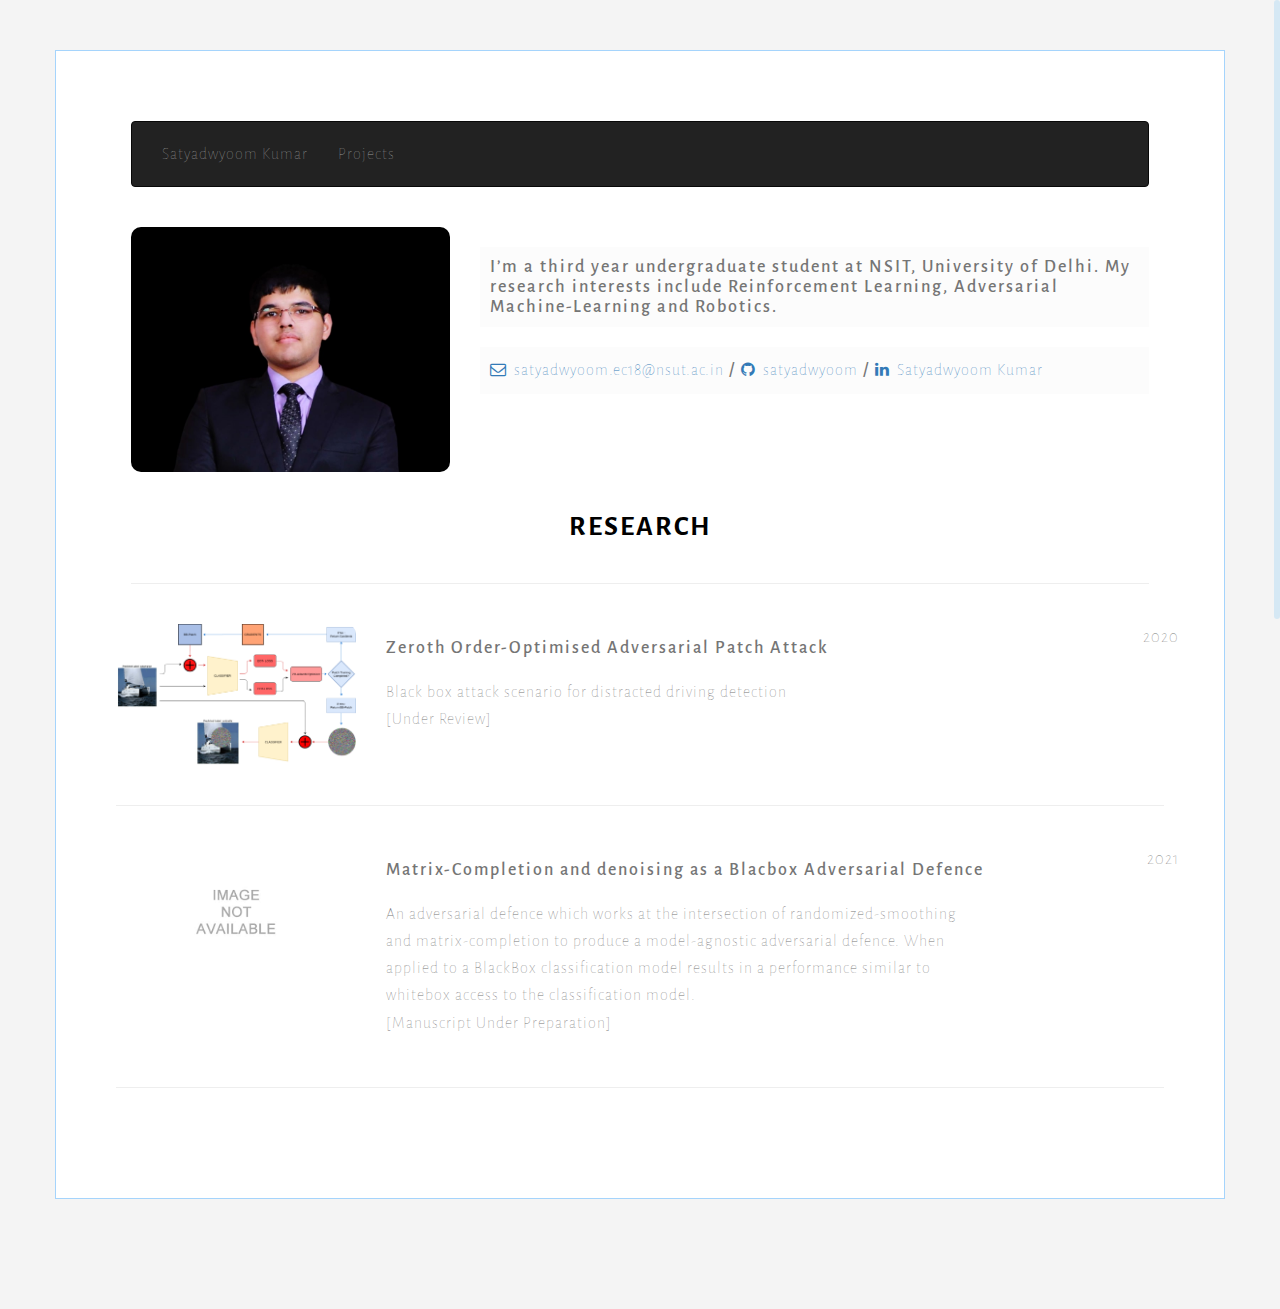
==== index.html @ 2ae173b3 "Update index.html" ====
<!DOCTYPE html>
<html lang="">


<head>

    <!-- Global site tag (gtag.js) - Google Analytics -->
    <script async src="https://www.googletagmanager.com/gtag/js?id=UA-178746918-1"></script>
    <script>
    window.dataLayer = window.dataLayer || [];
    function gtag(){dataLayer.push(arguments);}
    gtag('js', new Date());

    gtag('config', 'UA-178746918-1');
    </script>
    
    <meta charset="UTF-8">
    <meta name="viewport" content="width=device-width, initial-scale=1.0">

    <!-- ===========================
    THEME INFO
    =========================== -->
    <meta name="description" content="CVstrap is another Free minimal CV HTML theme by EvenFly built with Bootstrap 3.3.0. and released under CC-3.0 license.">
    <meta name="keywords" content="curriculum vitae, cv, one page, onepage, bootstrap, responsive, resume, timeline, free cv">
    <meta name="author" content="Mamun Srizon">

    <!-- ===========================
    SITE TITLE
    =========================== -->
    <title>Research Satya-D-Kumar</title>

    <!-- ===========================
    FAVICONS
    =========================== -->
    <link rel="icon" href="img/favicon.png">
    <link rel="apple-touch-icon" sizes="144x144" href="img/apple-touch-icon-ipad-retina.png" />
    <link rel="apple-touch-icon" sizes="114x114" href="img/apple-touch-icon-iphone-retina.png" />
    <link rel="apple-touch-icon" sizes="72x72" href="img/apple-touch-icon-ipad.png" />
    <link rel="apple-touch-icon" sizes="57x57" href="img/apple-touch-icon-iphone.png" />

    <!-- ===========================
    STYLESHEETS
    =========================== -->
    <link rel="stylesheet" href="//maxcdn.bootstrapcdn.com/bootstrap/3.3.0/css/bootstrap.min.css">
    <link rel="stylesheet" href="css/style.css">
    <link rel="stylesheet" href="css/responsive.css">

    <!-- ===========================
    FONTS & ICONS
    =========================== -->
    <link href='//fonts.googleapis.com/css?family=Kristi|Alegreya+Sans:300' rel='stylesheet' type='text/css'>
    <link href="//maxcdn.bootstrapcdn.com/font-awesome/4.2.0/css/font-awesome.min.css" rel="stylesheet">


    <!--[if IE]>
        <script src="https://cdn.jsdelivr.net/html5shiv/3.7.2/html5shiv.min.js"></script>
        <script src="https://cdn.jsdelivr.net/respond/1.4.2/respond.min.js"></script>
    <![endif]-->
</head>

<body>
      
    <div class="container">
        

        <nav class="navbar navbar-inverse">
            <div class="container-fluid">
              <ul class="nav navbar-nav right">
                <li><a id="len1" class="hoverable" href="index.html">Satyadwyoom Kumar</a></li>
                <li><a id="len2" class="hoverable" href="project.html">Projects</a></li>
              </ul>
              
            </div>
        </nav>
        <br>
    
        <!-- ===========================
        HEADER
        ============================ -->
        <div id="header" class="row mobmid">

            <div class="col-sm-4">
                <img class="propic" src="assets/me.jpg" alt="" style="width: 100%;">
            </div>
            <!-- photo end-->

            <div class="col-sm-8">
                <div class="cv-title">
                    <h2>I’m a third year undergraduate student at NSIT, University of Delhi. My research interests include Reinforcement Learning, Adversarial Machine-Learning and Robotics.</h2>
                    <!-- <h2>I am currently working as a Research Intern under <a href='http://faculty.iiitd.ac.in/~arunb/' target="blank">Dr. Arun Balaji</a> at IIIT-Delhi.</h2> -->
                    <h2><a href="satyadwyoom.ec18@nsut.ac.in" target="blank"><span class="social fa fa-envelope-o"></span>satyadwyoom.ec18@nsut.ac.in</a> / <a href="https://github.com/satyadwyoom" target="blank"><span class="social fa fa-github"></span>satyadwyoom</a> / <a href="https://www.linkedin.com/in/satyadwyoom-k-60bb1a169/" target="blank"><span class="social fa fa-linkedin"></span>Satyadwyoom Kumar</a></h2>
                </div><!-- Title end-->


            </div><!-- header right end-->
        </div>

        <br>
        <br>
        <h1 align="center">RESEARCH</h1>
        <hr>
        

           

            <div id="research">

                <div class="row mobmid">

                    <div class="row">
                        <div class="col-sm-3">
                            <img class="propic" src="assets/Zoo-Flow chart.png" alt="" style="width: 100%;">
                        </div>
                        <div class="col-sm-7">
                            <h4>Zeroth Order-Optimised Adversarial Patch Attack</h4>
                            <br>
                            <p>Black box attack scenario for distracted driving detection
                            <br>[Under Review]</p>
                        </div>

                        <div class="year">
                            <p>2020</p>
                        </div>
                    </div><!--Education & Certification 1 end-->
                    
                    <hr>

                    <div class="row">
                        <div class="col-sm-3">
                            <img class="propic" src="assets/no_img.png" alt="" style="width: 100%;">
                        </div>
                        <div class="col-sm-7">
                            <h4>Matrix-Completion and denoising as a Blacbox Adversarial Defence</h4>
                            <br>
                            <p>An adversarial defence which works at the intersection of randomized-smoothing and matrix-completion to produce a model-agnostic adversarial defence. When applied to a BlackBox classification model results in a performance similar to whitebox access to the classification model. 
                            <br>[Manuscript Under Preparation]</p>
                        </div>

                        <div class="year">
                            <p>2021</p>
                        </div>
                    </div><!--Education & Certification 2 end-->
                    <hr>

                </div>
            </div><!--Education & Certifications end-->
            


  

    <!--necessary scripts and plugins-->
    <script src="//ajax.googleapis.com/ajax/libs/jquery/1.11.1/jquery.min.js"></script>
    <script src="//maxcdn.bootstrapcdn.com/bootstrap/3.3.1/js/bootstrap.min.js"></script>
    <script src="js/jquery.nicescroll.min.js"></script>
    <script src="js/evenfly.js"></script>
</body>

</html>
---- css/style.css ----
body {
    background: #f4f4f4;
    color: #757575;
    font-family: 'Alegreya Sans', sans-serif;
    letter-spacing: 2px;
    padding-bottom: 60px;
}

.container {
    background: #fff;
    padding: 70px 75px;
    margin: 50px auto;
    border: 1px solid #a5d4fc;
}

img {
    max-width: 100%
}

.propic {
    border-radius: 10px;
}

hr {
    margin: 40px 0;
}

h1 {
    font-size: 2em;
    font-weight: bolder;
    text-transform: uppercase;
    color: #000;
    margin: 0;
}

h2 {
    font-size: 1.3em;
    background: #fcfcfc;
    padding: 10px;
}

h3 {
    font-size: 1.4em;
    text-transform: uppercase;
    color: #000;
    margin-top: 0;
}

h4 {
    margin: 15px 0 0;
}

p,
a {
    line-height: 1.7em;
    font-weight: lighter;
    letter-spacing: 1px;
    font-size: 16px;
}

li {
    padding: 7px 0;
}

.dl-share .btn {
    min-width: 120px;
}

.signature {
    font-family: 'Kristi', cursive;
    color: #3e3f40;
    font-size: 2.2em;
    margin-top: 20px;
}

.social {
    margin-right: 7px;
}

.btn .fa {
    margin-right: 10px;
}

.secicon.fa {
    font-size: 28px;
    color: #000;
    margin-right: 10px;
}

.sub {
    margin-bottom: 15px;
}

.award {
    padding-top: 20px;
}

blockquote {
    font-size: 1em;
    padding: 0 15px;
    margin: 30px 0;
}

.mainleft {
    padding-right: 30px;
}

.testimonials img {
    width: 60px;
    height: 60px;
    border-radius: 50%;
    float: left;
    margin-right: 15px;
    margin-top: -10px;
    border: 1px solid #ededed;
}

.year,
.share {
    text-align: right;
}

.projectpreview{
    padding:20px 10px 20px 20px;
    position:relative;
    min-height:160px;
    text-decoration:none;
    text-align:justify;
    display:block;
    -webkit-transition:font-size 0.3s ease, background-color 0.3s ease;
    -moz-transition:font-size 0.3s ease, background-color 0.3s ease;
    -o-transition:font-size 0.3s ease, background-color 0.3s ease;
    -ms-transition:font-size 0.3s ease, background-color 0.3s ease;
    transition:font-size 0.3s ease, background-color 0.3s ease
}



footer p,
footer a {
    font-size: 13px;
}
---- css/responsive.css ----
@media only screen and (max-width: 980px) {
    .dl-share {
        display: none;
    }
    
    .year {
        text-align: left;
    }
}

@media only screen and (max-width: 800px) {
    body {
        padding-bottom: 20px;
    }
    .container {
        margin-top: 10px;
        margin-bottom: 30px;
    }
}

@media only screen and (max-width: 640px) {
    .container {
        padding: 20px;
    }
    h1 {
        margin-top: 20px;
    }
    .propic {
        border-radius: 0;
    }
    .list-unstyled li {
        border-bottom: 1px solid #efefef;
        padding: 15px 0;
    }
    .firsthr {
        visibility: hidden;
    }
    .secicon.fa {
        margin: 10px 0;
    }
    .year,
    .mobmid {
        text-align: center;
    }
}


@media only screen and (width: 480px) {
    footer{
        padding: 0 100px;
    }
}

@media only screen and (max-width: 360px) {
    footer{
        padding: 0 15px;
    }
}
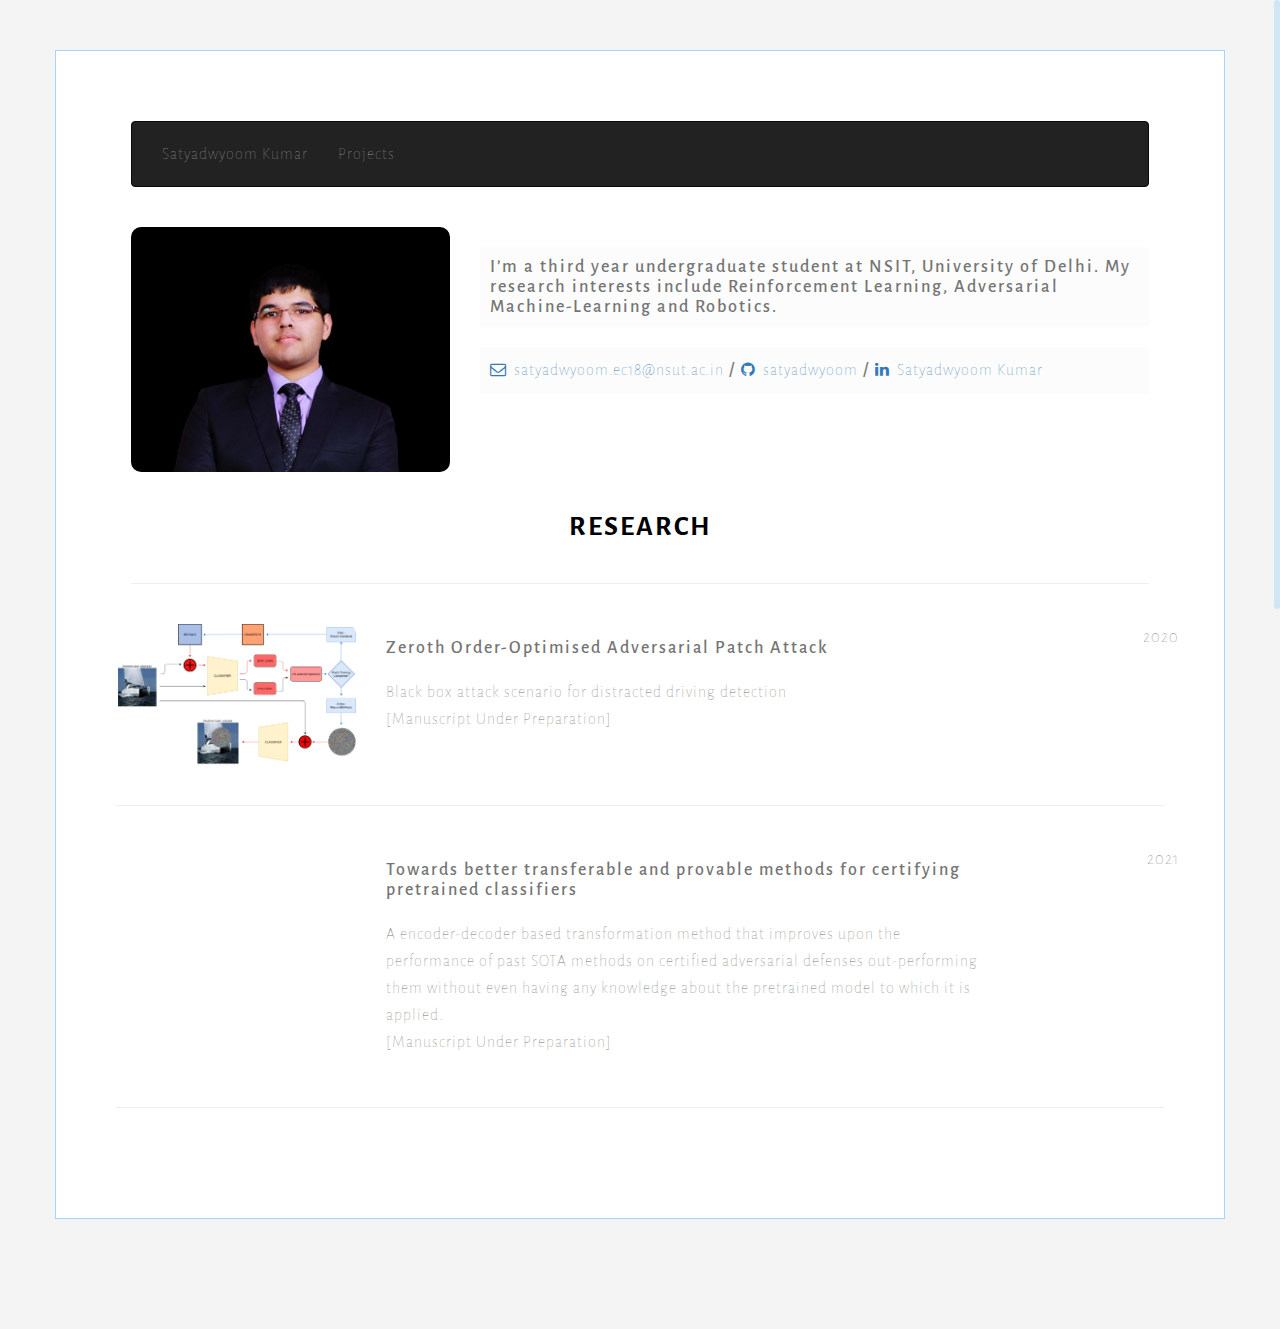
==== commit 7ca62bd8: "website update" ====
--- a/index.html
+++ b/index.html
@@ -115,7 +115,7 @@
                             <h4>Zeroth Order-Optimised Adversarial Patch Attack</h4>
                             <br>
                             <p>Black box attack scenario for distracted driving detection
-                            <br>[Under Review]</p>
+                            <br>[Manuscript Under Preparation]</p>
                         </div>
 
                         <div class="year">
@@ -127,12 +127,12 @@
 
                     <div class="row">
                         <div class="col-sm-3">
-                            <img class="propic" src="assets/no_img.png" alt="" style="width: 100%;">
+                            <img class="propic" src="assets/imagnet.png" alt="" style="width: 100%;">
                         </div>
                         <div class="col-sm-7">
-                            <h4>Matrix-Completion and denoising as a Blacbox Adversarial Defence</h4>
+                            <h4>Towards better transferable and provable methods for certifying pretrained classifiers</h4>
                             <br>
-                            <p>An adversarial defence which works at the intersection of randomized-smoothing and matrix-completion to produce a model-agnostic adversarial defence. When applied to a BlackBox classification model results in a performance similar to whitebox access to the classification model. 
+                            <p>A encoder-decoder based transformation method that improves upon the performance of past SOTA methods on certified adversarial defenses out-performing them without even having any knowledge about the pretrained model to which it is applied.
                             <br>[Manuscript Under Preparation]</p>
                         </div>
 
@@ -156,4 +156,4 @@
     <script src="js/evenfly.js"></script>
 </body>
 
-</html>
+</html>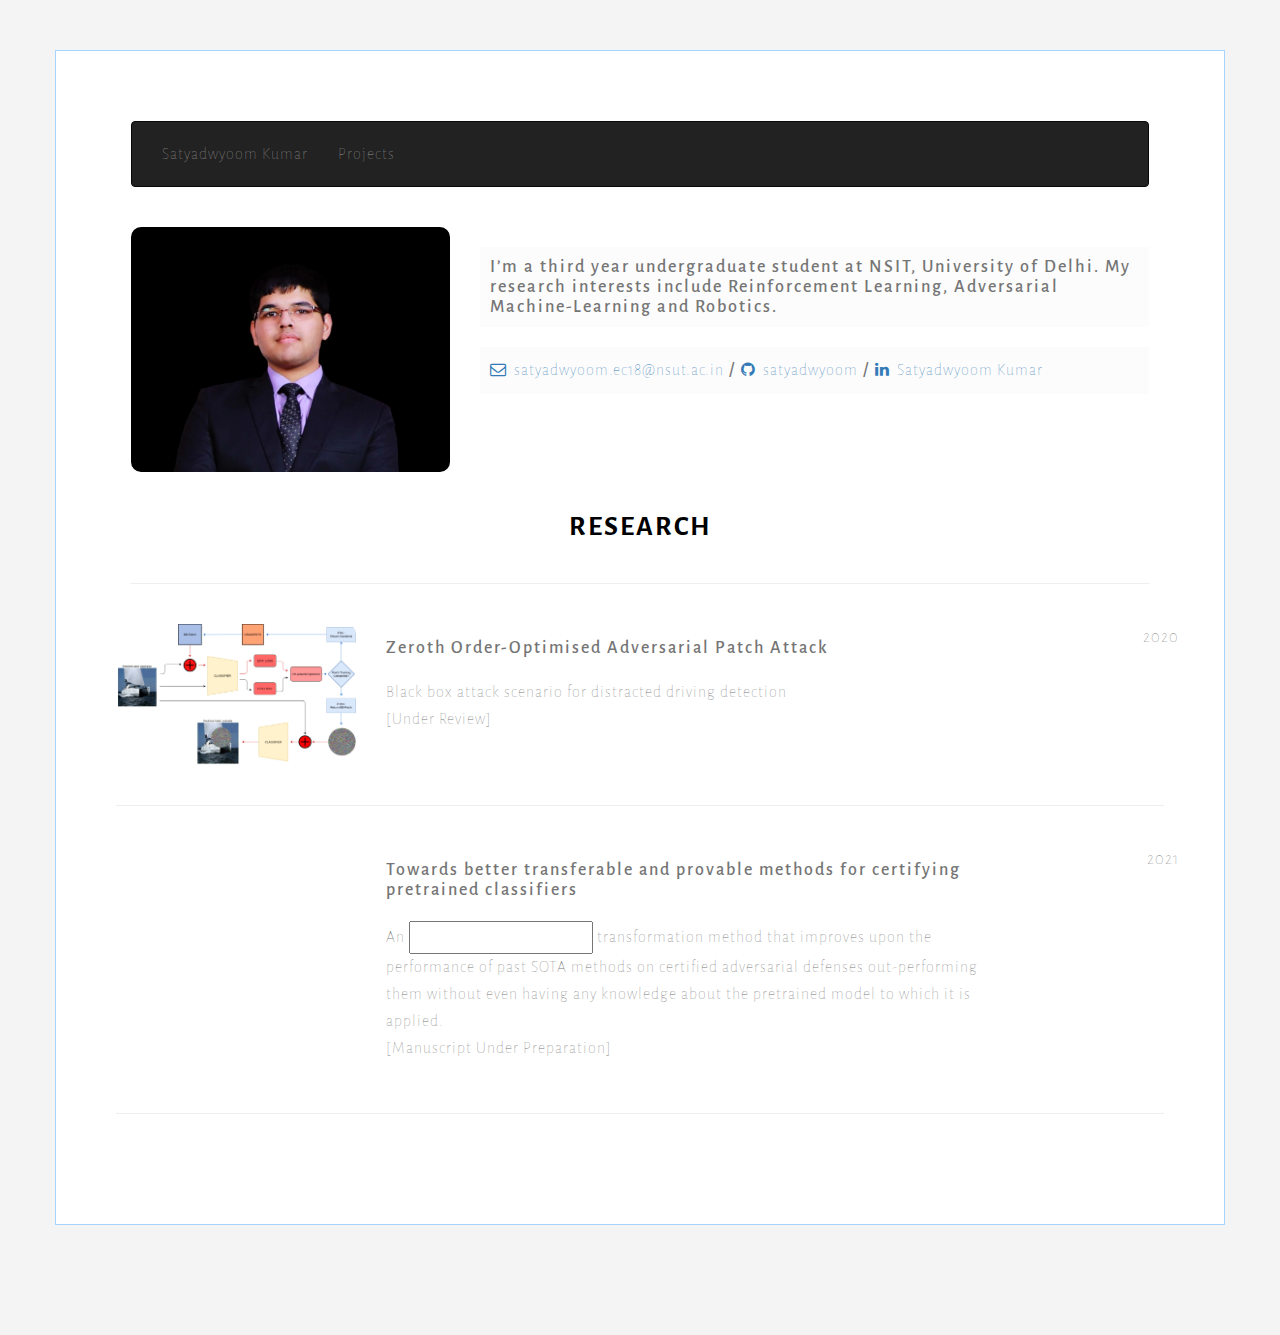
==== commit 2414f57c: "website update" ====
--- a/index.html
+++ b/index.html
@@ -115,7 +115,7 @@
                             <h4>Zeroth Order-Optimised Adversarial Patch Attack</h4>
                             <br>
                             <p>Black box attack scenario for distracted driving detection
-                            <br>[Manuscript Under Preparation]</p>
+                            <br>[Under Review]</p>
                         </div>
 
                         <div class="year">
@@ -132,7 +132,7 @@
                         <div class="col-sm-7">
                             <h4>Towards better transferable and provable methods for certifying pretrained classifiers</h4>
                             <br>
-                            <p>A encoder-decoder based transformation method that improves upon the performance of past SOTA methods on certified adversarial defenses out-performing them without even having any knowledge about the pretrained model to which it is applied.
+                            <p>An <input type="text"> transformation method that improves upon the performance of past SOTA methods on certified adversarial defenses out-performing them without even having any knowledge about the pretrained model to which it is applied.
                             <br>[Manuscript Under Preparation]</p>
                         </div>
 
@@ -156,4 +156,4 @@
     <script src="js/evenfly.js"></script>
 </body>
 
-</html>+</html>
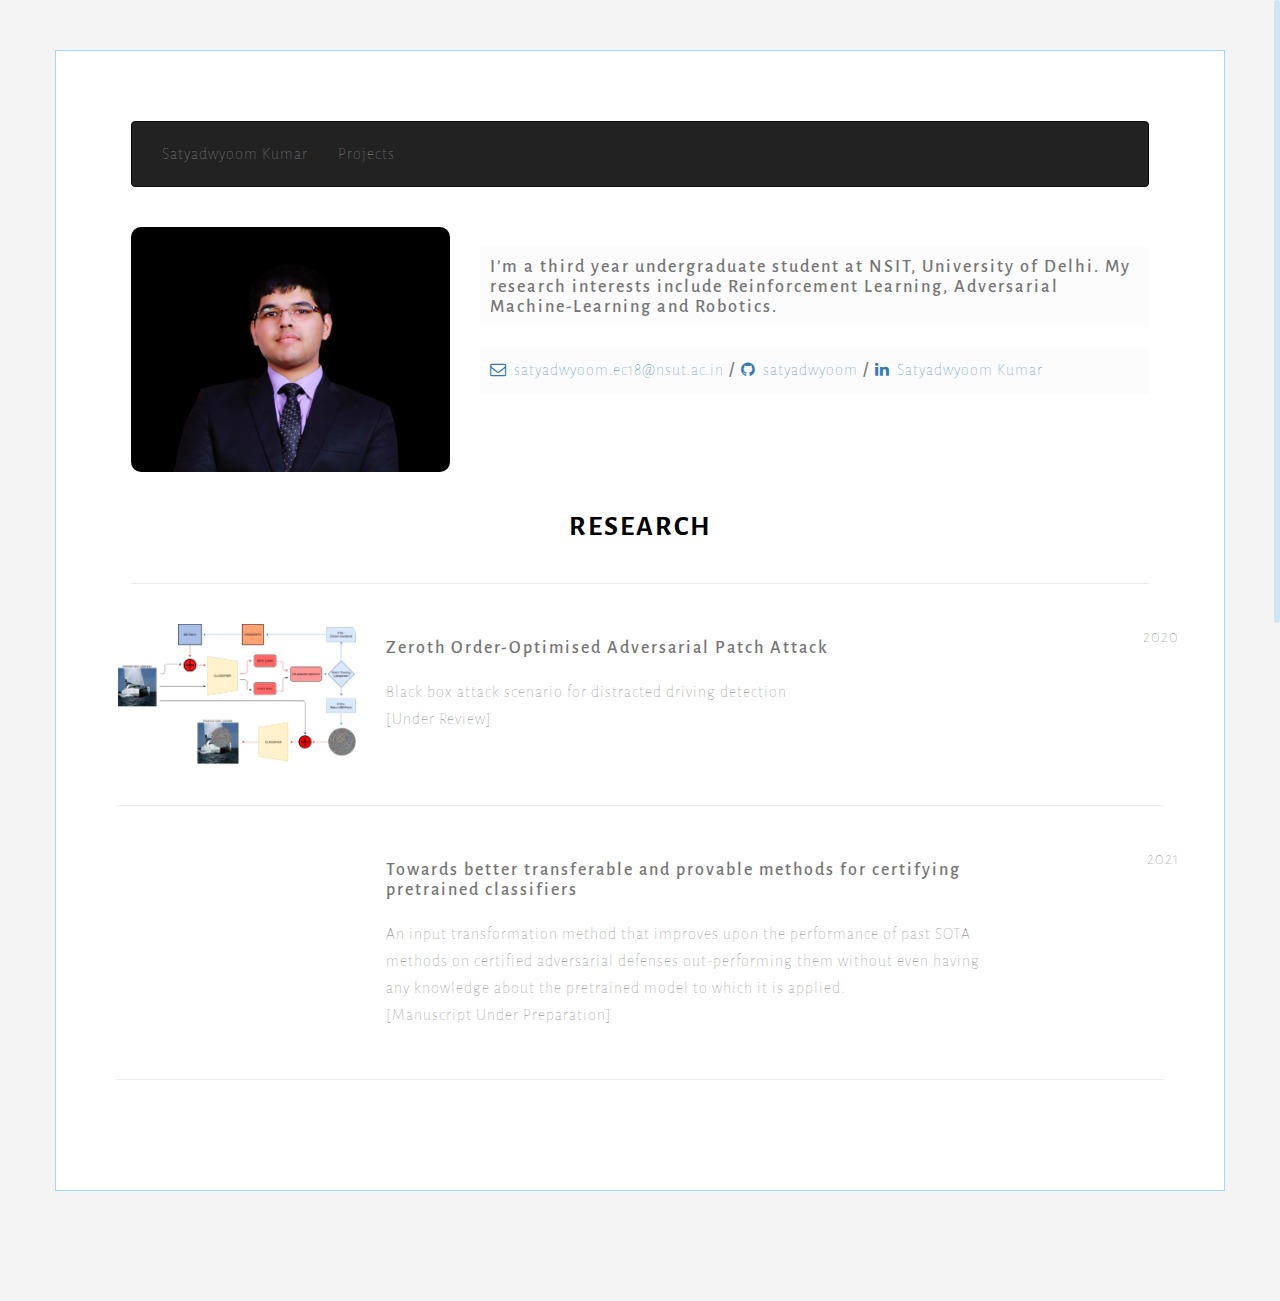
==== commit 2891d43b: "website update" ====
--- a/index.html
+++ b/index.html
@@ -132,7 +132,7 @@
                         <div class="col-sm-7">
                             <h4>Towards better transferable and provable methods for certifying pretrained classifiers</h4>
                             <br>
-                            <p>An <input type="text"> transformation method that improves upon the performance of past SOTA methods on certified adversarial defenses out-performing them without even having any knowledge about the pretrained model to which it is applied.
+                            <p>An input transformation method that improves upon the performance of past SOTA methods on certified adversarial defenses out-performing them without even having any knowledge about the pretrained model to which it is applied.
                             <br>[Manuscript Under Preparation]</p>
                         </div>
 
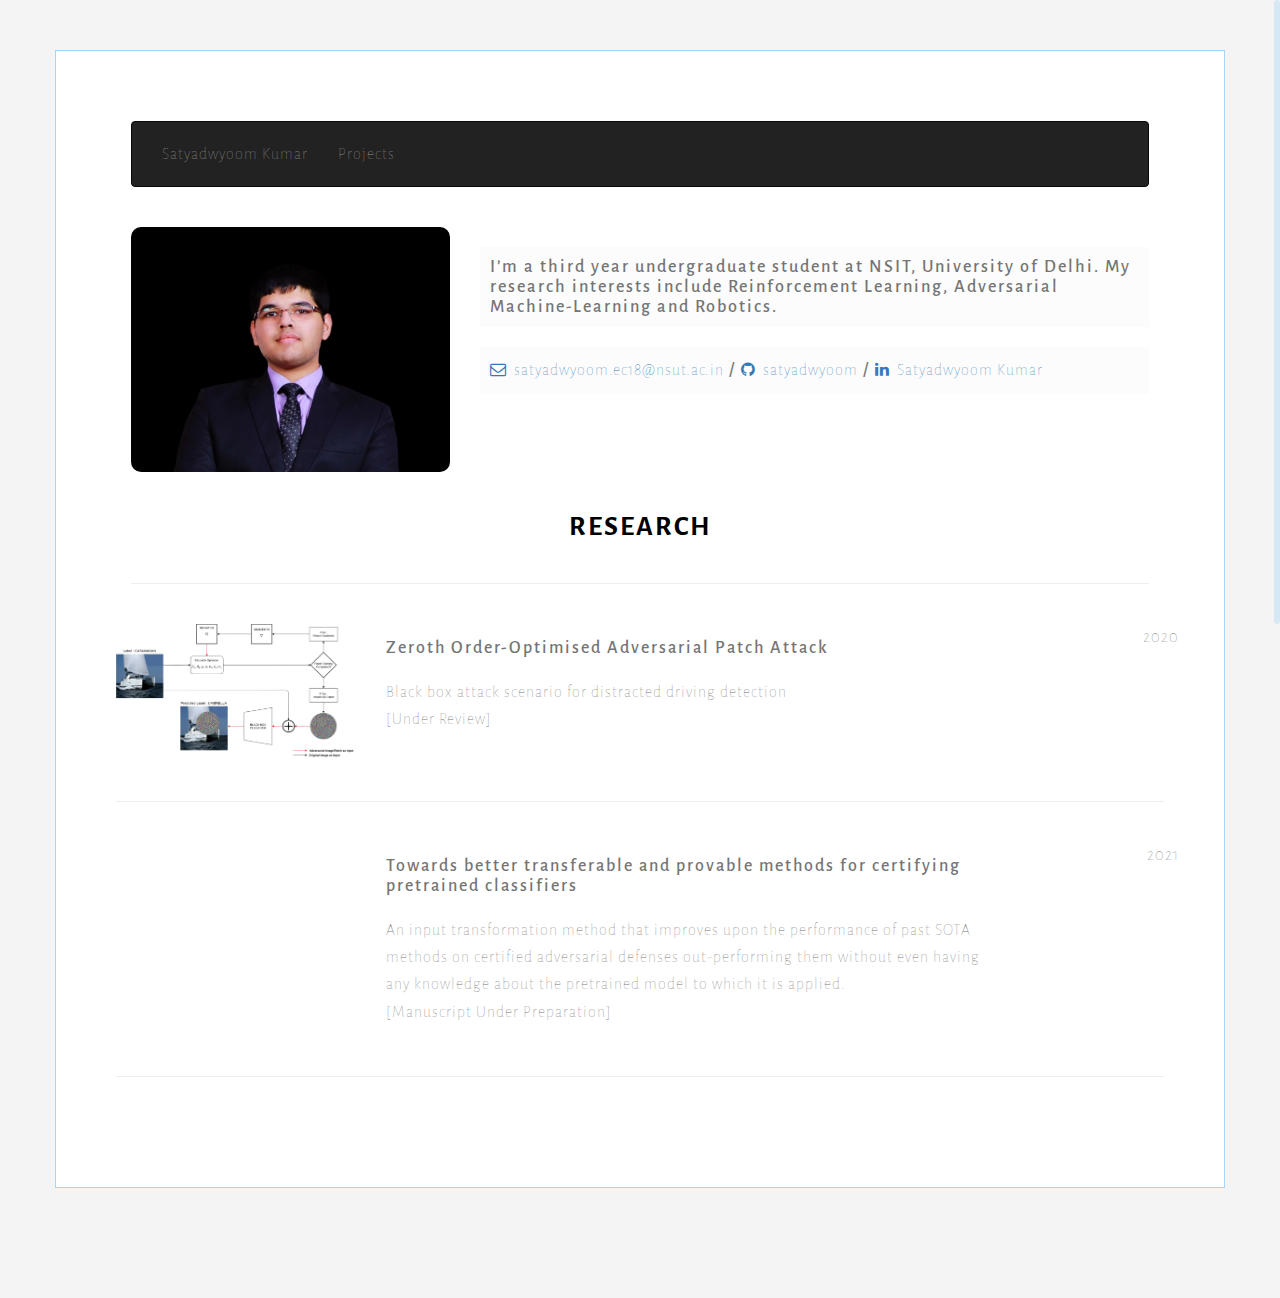
==== commit bca65db0: "update" ====
--- a/index.html
+++ b/index.html
@@ -107,7 +107,7 @@
 
                 <div class="row mobmid">
 
-                    <div class="row">
+                    <div class="row mobmid">
                         <div class="col-sm-3">
                             <img class="propic" src="assets/Zoo-Flow chart.png" alt="" style="width: 100%;">
                         </div>
@@ -125,9 +125,9 @@
                     
                     <hr>
 
-                    <div class="row">
+                    <div class="row mobmid">
                         <div class="col-sm-3">
-                            <img class="propic" src="assets/imagnet.png" alt="" style="width: 100%;">
+                            <img class="propic" src="assets/imagenet-n.png" alt="" style="width: 100%;">
                         </div>
                         <div class="col-sm-7">
                             <h4>Towards better transferable and provable methods for certifying pretrained classifiers</h4>
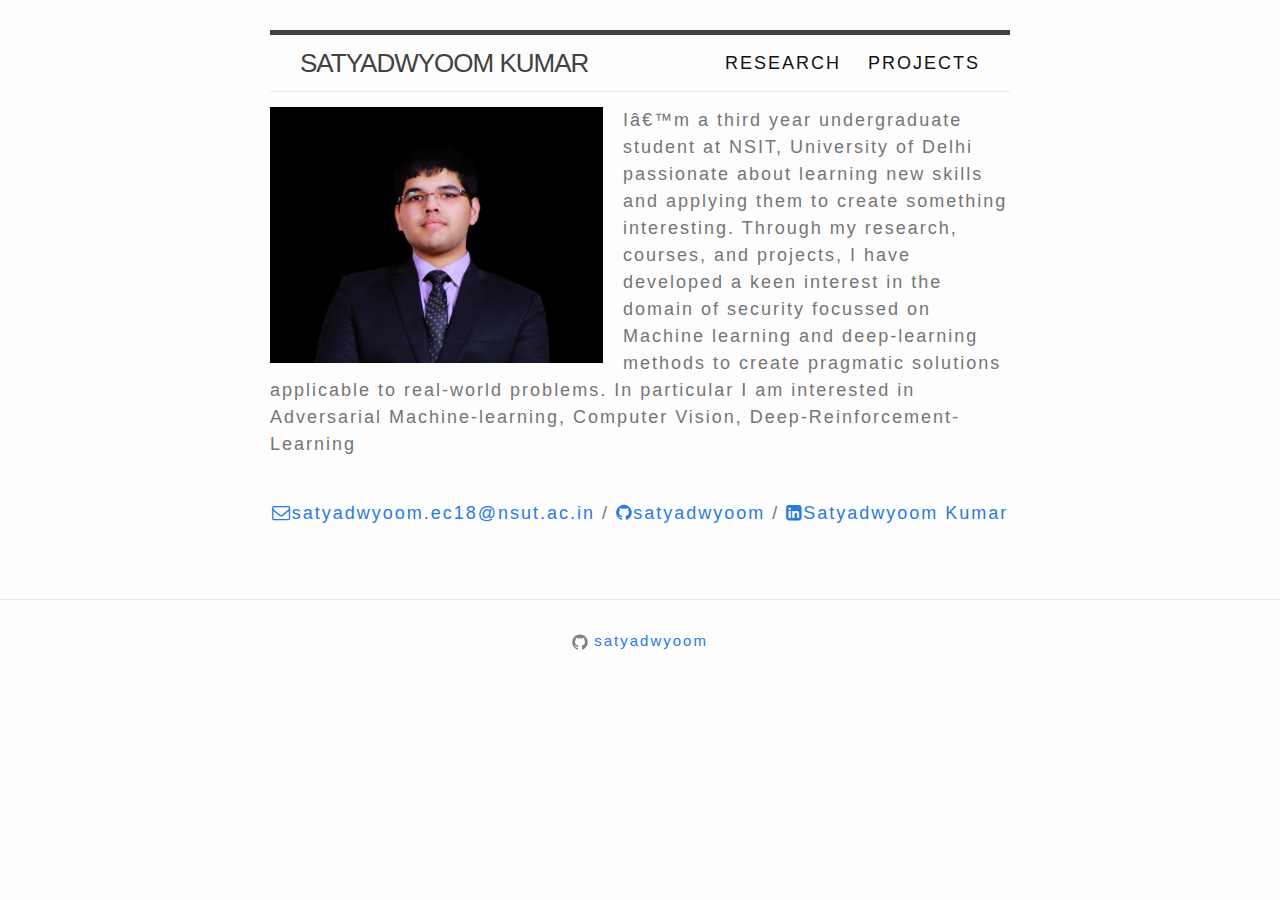
==== commit 701b0086: "update" ====
--- a/index.html
+++ b/index.html
@@ -1,159 +1,489 @@
 <!DOCTYPE html>
-<html lang="">
-
-
-<head>
-
-    <!-- Global site tag (gtag.js) - Google Analytics -->
-    <script async src="https://www.googletagmanager.com/gtag/js?id=UA-178746918-1"></script>
-    <script>
+<html>
+
+  <head>
+  <!-- <meta charset="utf-8"> -->
+  <meta http-equiv="X-UA-Compatible" content="IE=edge">
+  <meta name="viewport" content="width=device-width initial-scale=1">
+  <link rel="stylesheet" href="https://cdnjs.cloudflare.com/ajax/libs/font-awesome/4.7.0/css/font-awesome.min.css">
+  <title>SATYADWYOOM KUMAR</title>
+  <meta name="description" content="Satyadwyoom Kumar, my home on the web">
+
+  <link rel="stylesheet" href="css/main.css">
+  <link rel="canonical" href="index.html">
+  <link rel="alternate" type="application/atom+xml" title="satyadwyoom" href="feed.xml" />
+  <link rel="icon" href="assets/me.jpg">
+  <script type="text/javascript" src="http://cdn.mathjax.org/mathjax/latest/MathJax.js?config=TeX-AMS-MML_HTMLorMML"></script>
+  <!-- Global site tag (gtag.js) - Google Analytics -->
+  <script async src="https://www.googletagmanager.com/gtag/js?id=UA-178746918-1"></script>
+  <script>
     window.dataLayer = window.dataLayer || [];
     function gtag(){dataLayer.push(arguments);}
     gtag('js', new Date());
 
     gtag('config', 'UA-178746918-1');
-    </script>
-    
-    <meta charset="UTF-8">
-    <meta name="viewport" content="width=device-width, initial-scale=1.0">
-
-    <!-- ===========================
-    THEME INFO
-    =========================== -->
-    <meta name="description" content="CVstrap is another Free minimal CV HTML theme by EvenFly built with Bootstrap 3.3.0. and released under CC-3.0 license.">
-    <meta name="keywords" content="curriculum vitae, cv, one page, onepage, bootstrap, responsive, resume, timeline, free cv">
-    <meta name="author" content="Mamun Srizon">
-
-    <!-- ===========================
-    SITE TITLE
-    =========================== -->
-    <title>Research Satya-D-Kumar</title>
-
-    <!-- ===========================
-    FAVICONS
-    =========================== -->
-    <link rel="icon" href="img/favicon.png">
-    <link rel="apple-touch-icon" sizes="144x144" href="img/apple-touch-icon-ipad-retina.png" />
-    <link rel="apple-touch-icon" sizes="114x114" href="img/apple-touch-icon-iphone-retina.png" />
-    <link rel="apple-touch-icon" sizes="72x72" href="img/apple-touch-icon-ipad.png" />
-    <link rel="apple-touch-icon" sizes="57x57" href="img/apple-touch-icon-iphone.png" />
-
-    <!-- ===========================
-    STYLESHEETS
-    =========================== -->
-    <link rel="stylesheet" href="//maxcdn.bootstrapcdn.com/bootstrap/3.3.0/css/bootstrap.min.css">
-    <link rel="stylesheet" href="css/style.css">
-    <link rel="stylesheet" href="css/responsive.css">
-
-    <!-- ===========================
-    FONTS & ICONS
-    =========================== -->
-    <link href='//fonts.googleapis.com/css?family=Kristi|Alegreya+Sans:300' rel='stylesheet' type='text/css'>
-    <link href="//maxcdn.bootstrapcdn.com/font-awesome/4.2.0/css/font-awesome.min.css" rel="stylesheet">
-
-
-    <!--[if IE]>
-        <script src="https://cdn.jsdelivr.net/html5shiv/3.7.2/html5shiv.min.js"></script>
-        <script src="https://cdn.jsdelivr.net/respond/1.4.2/respond.min.js"></script>
-    <![endif]-->
+  </script>
+
+
+
 </head>
 
-<body>
-      
-    <div class="container">
-        
-
-        <nav class="navbar navbar-inverse">
-            <div class="container-fluid">
-              <ul class="nav navbar-nav right">
-                <li><a id="len1" class="hoverable" href="index.html">Satyadwyoom Kumar</a></li>
-                <li><a id="len2" class="hoverable" href="project.html">Projects</a></li>
-              </ul>
-              
+<div class="page-content">
+  <div class="wrapper">
+    <script type="text/javascript" src="https://ajax.googleapis.com/ajax/libs/jquery/1.4.4/jquery.min.js"></script>
+<script type="text/javascript">
+function toggleDiv(divId) {
+$('.hoverlist').each(function(index) {
+if ($(this).attr("id") == divId) {
+  $(this).show(200);
+}
+else {
+  $(this).hide(600);
+}
+});
+}
+$( document ).ready(function() {
+toggleDiv('research');
+});
+</script>
+
+
+  <body>
+
+  <header class="site-header">
+
+  <div class="wrapper">
+
+    <a class="site-title" href="index.html">SATYADWYOOM KUMAR</a>
+
+    <nav class="site-nav">
+      <a href="index.html#" class="menu-icon">
+        <svg viewBox="0 0 18 15">
+          <path fill="#424242" d="M18,1.484c0,0.82-0.665,1.484-1.484,1.484H1.484C0.665,2.969,0,2.304,0,1.484l0,0C0,0.665,0.665,0,1.484,0 h15.031C17.335,0,18,0.665,18,1.484L18,1.484z"/>
+          <path fill="#424242" d="M18,7.516C18,8.335,17.335,9,16.516,9H1.484C0.665,9,0,8.335,0,7.516l0,0c0-0.82,0.665-1.484,1.484-1.484 h15.031C17.335,6.031,18,6.696,18,7.516L18,7.516z"/>
+          <path fill="#424242" d="M18,13.516C18,14.335,17.335,15,16.516,15H1.484C0.665,15,0,14.335,0,13.516l0,0 c0-0.82,0.665-1.484,1.484-1.484h15.031C17.335,12.031,18,12.696,18,13.516L18,13.516z"/>
+        </svg>
+      </a>
+
+      <div class="trigger">
+        
+          
+        
+          
+          <!-- <a class="page-link" href="index.html">Home</a> -->
+          <a class="page-link" href="javascript:toggleDiv('research');">RESEARCH</a>
+          <a class="page-link" href="javascript:toggleDiv('projects');">PROJECTS</a>
+          
+        
+          
+        
+          
+        
+      </div>
+    </nav>
+
+  </div>
+
+</header>
+
+
+
+<div class="post">
+
+  <!-- <header class="post-header">
+    <h1 class="post-title">Home</h1>
+  </header> -->
+
+  <article class="post-content">
+    <p><img src="assets/me.jpg" alt="Me" align="left" style="width: 45%; height: 80%; margin-right: 20px;" /></p>
+
+<p align="left">I’m a third year undergraduate student at NSIT, University of Delhi passionate about learning new skills and applying them to create something interesting. Through my research, courses, and projects, I have developed a keen interest in the domain of security focussed on Machine learning and deep-learning methods to create pragmatic solutions applicable to real-world problems. In particular I am interested in Adversarial Machine-learning, Computer Vision, Deep-Reinforcement-Learning</p> 
+<!-- <p>I am currently working as a Research Intern under <a href='http://faculty.iiitd.ac.in/~arunb/' target="blank">Dr. Arun Balaji</a> at IIIT-Delhi.</p> -->
+<br>
+<p align="center">
+   
+  <a href="satyadwyoom.ec18@nsut.ac.in" target="blank"><span class="social fa fa-envelope-o"></span>satyadwyoom.ec18@nsut.ac.in</a> / <a href="https://github.com/satyadwyoom" target="blank"><span class="fa fa-github"></span>satyadwyoom</a> / <a href="https://www.linkedin.com/in/satyadwyoom-k-60bb1a169/" target="blank"><span class="fa fa-linkedin-square"></span>Satyadwyoom Kumar</a></p>
+
+
+  </article>
+
+  <p style="clear: both;"></p>
+  <br />
+  
+    
+
+  <div class="hoverlist" id="projects">
+  <h2>PROJECTS</h2>
+  <hr>
+  
+    
+      
+        <div class="projectpreview">
+          
+            <img src="assets/DRL-gifs/Lunarlander.gif">
+          
+            <a href="https://github.com/satyadwyoom/CEM-application" target="blank">A Lunar Lander using CEM</a> 
+            <p>Used Cross-Entropy Method which is a Black-Box optimization method to train a Lunar Lander agent.</p>
+            
+          <br>
+          <div class="date">
+            April 2020
+          </div>
+        </div>
+        <hr>
+      
+    
+  
+    
+      
+        <div class="projectpreview">
+          
+          <img src="assets/DRL-gifs/TD3-BipedalWalker.gif">
+        
+          <a href="https://github.com/satyadwyoom/Deep-Reinforcement-Learning/tree/master/TD3-BipedalWalker" target="blank">Twin Delayed DDPG(TD3) Bipedal Walker</a>
+          <p>TD3 is an improved version of DDPG(An actor-critic algorithm) which uses two Q functions and uses there minimum to calculate the final action value function.</p>
+          
+        <br>
+        <div class="date">
+          April 2020
+        </div>
+      </div>
+      <hr>
+
+
+        <div class="projectpreview">
+            
+          <img src="assets/DRL-gifs/soccer.gif">
+        
+          <a href="https://github.com/satyadwyoom/Deep-Reinforcement-Learning/tree/master/soccer-DQN" target="blank">A Multi-agent DQN based Soccer Player</a>
+          <p>Deep Q-Learning is one of the famous approaches in DRL literature. Used a Competitive-learning approach to train the agents.</p>
+          
+        <br>
+        <div class="date">
+          April 2020
+        </div>
+      </div>
+      <hr>
+
+
+        <div class="projectpreview">
+              
+          <img src="assets/DRL-gifs/Tennis.gif">
+        
+          <a href="https://github.com/satyadwyoom/Deep-Reinforcement-Learning/tree/master/TENNIS-TD3" target="blank">A Multi-agent TD3 based Tennis Player</a>
+          <p>Twin Delayed DDPG an improved version of DDPG, used for environments with Continuous state-action space. Used a meta-learning approach to train the agents.</p>
+          <br>
+        <div class="date">
+          April 2020
+        </div>
+      </div>
+      <hr>
+
+
+
+
+        <div class="projectpreview">
+                
+          <img src="assets/DRL-gifs/Reacher.gif">
+        
+          <a href="https://github.com/satyadwyoom/Deep-Reinforcement-Learning/tree/master/continuous-control" target="blank">A DDPG based Reacher</a>
+          <p>DDPG is an off-policy method, which is closesly related to q-learning. Used many parallel agent with a shared Experience Replay for faster convergence to an optimal policy.</p>
+          
+          <br>
+        <div class="date">
+          April 2020
+        </div>
+      </div>
+      <hr>
+
+
+
+        <div class="projectpreview">
+                  
+          <img src="assets/DRL-gifs/banana-DQN.gif">
+        
+          <a href="https://github.com/satyadwyoom/Deep-Reinforcement-Learning/tree/master/DQN%20-%20Banana" target="blank">A DQN based Banana Collector</a>
+          <p>Used DQN to train a Banana collector, which only collects yellow bananas from a region where both yellow and blue bananas lie in close proximity to each other.</p>
+          
+          <br>
+        <div class="date">
+          April 2020
+        </div>
+      </div>
+      <hr>
+
+
+        <div class="projectpreview">
+                    
+          <img src="assets/DRL-gifs/Pendulum.gif">
+        
+          <a href="">A SAC based Pendulum</a>
+          <p>Soft Actor Critic is an algorithm that optimizes a stochastic policy in an off-policy way, forming a bridge between stochastic policy optimization and DDPG-style approaches.</p>
+          
+          <br>
+        <div class="date">
+          April 2020
+        </div>
+      </div>
+      <hr>
+        
+    
+  
+    
+      
+        <a href="https://github.com/satyadwyoom/Reddit-Flair-Detector" target="blank">
+        <div class="projectpreview">
+          
+            <img src="assets/default.png">
+          
+          Reddit-Flair-Detector<br />
+          
+            
+            
+          
+            
+              python
+            
+            / 
+          
+            
+              nltk
+
+            / 
+          
+            
+              Flask
+
+            / 
+          
+            
+              scikit-learn
+
+            
+            
+            
+              <br>
+          <div class="date">
+            March 2020
+          </div>
+        </div>
+        </a>
+        <hr>
+
+
+
+        <!-- <a href="" target=""> -->
+          <div class="projectpreview">
+            
+              <img src="assets/default.png">
+            
+            <p>NLP Projects:</p>
+            
+              
+              
+            
+              
+                Character Level RNN for Deciphering codes
+              
+              / 
+            
+              
+                RNN for spam/ham classification
+  
+              / 
+            
+              
+                Shakespeare poem generation
+  
+              / 
+            
+              
+                HMM for POS-tagging
+  
+              
+              
+              
+            <br>
+            <br>
+            <br>
+            <div class="date">
+              March 2020
             </div>
-        </nav>
-        <br>
-    
-        <!-- ===========================
-        HEADER
-        ============================ -->
-        <div id="header" class="row mobmid">
-
-            <div class="col-sm-4">
-                <img class="propic" src="assets/me.jpg" alt="" style="width: 100%;">
+          </div>
+          <!-- </a> -->
+          <hr>
+
+
+        <a href="https://github.com/satyadwyoom/self-driving-car" target="blank">
+          <div class="projectpreview">
+            
+              <img src="assets/simulator.jpeg">
+            
+            a Self Driving Car<br />
+            
+              
+              
+            
+              
+                python
+              
+              / 
+            
+              
+                keras
+  
+              
+              
+                <br>
+            <div class="date">
+              June 2019
             </div>
-            <!-- photo end-->
-
-            <div class="col-sm-8">
-                <div class="cv-title">
-                    <h2>I’m a third year undergraduate student at NSIT, University of Delhi. My research interests include Reinforcement Learning, Adversarial Machine-Learning and Robotics.</h2>
-                    <!-- <h2>I am currently working as a Research Intern under <a href='http://faculty.iiitd.ac.in/~arunb/' target="blank">Dr. Arun Balaji</a> at IIIT-Delhi.</h2> -->
-                    <h2><a href="satyadwyoom.ec18@nsut.ac.in" target="blank"><span class="social fa fa-envelope-o"></span>satyadwyoom.ec18@nsut.ac.in</a> / <a href="https://github.com/satyadwyoom" target="blank"><span class="social fa fa-github"></span>satyadwyoom</a> / <a href="https://www.linkedin.com/in/satyadwyoom-k-60bb1a169/" target="blank"><span class="social fa fa-linkedin"></span>Satyadwyoom Kumar</a></h2>
-                </div><!-- Title end-->
-
-
-            </div><!-- header right end-->
-        </div>
-
-        <br>
-        <br>
-        <h1 align="center">RESEARCH</h1>
+          </div>
+          </a>
+          <hr>
+
+
+
+
+          
+            <div class="projectpreview">
+              
+                <img src="assets/default.png">
+              
+                <a href="https://github.com/satyadwyoom/wifi-packets-monitor" target="blank">People Counter approach using WiFi packets</a>
+                <p>Uses an ESP8266 bluetooth Module which fetches WiFi packets emitted by smartphones to count number of people present in an area. It can be used in home intrusion detection, present public transport to counter problem related to energy consumption vs number of passengers.</p>
+                
+    
+                
+                
+                <br>
+              <div class="date">
+                March 2019
+              </div>
+            </div>
+            <hr>
+    
+  
+  </div>
+  
+    
+    
+
+  <div class="hoverlist" id="research">
+  <h2>RESEARCH</h2>
+  <hr>
+  
+    
+      
+        <!-- <a href="https://awacrl.github.io/"> -->
+        <div class="projectpreview">
+          
+            <img src="assets/Zoo-Flow chart.png">
+          
+          <div class="researchtitle">
+            <b>A Zeroth Order-Optimised Adversarial Patch Attack</b><br> -- [Under Review IEEE DSAA-21]<br />
+
+            
+              <!-- [<a href="http://arxiv.org/abs/2006.09359">PDF</a>] -->
+            
+            <!-- [<a href="https://awacrl.github.io/">Website</a>] -->
+            <!-- <div class="date"> -->
+              <!-- Jun 2020 -->
+            <!-- </div> -->
+          </div>
+        </div>
+        <!-- </a> -->
         <hr>
-        
-
-           
-
-            <div id="research">
-
-                <div class="row mobmid">
-
-                    <div class="row mobmid">
-                        <div class="col-sm-3">
-                            <img class="propic" src="assets/Zoo-Flow chart.png" alt="" style="width: 100%;">
-                        </div>
-                        <div class="col-sm-7">
-                            <h4>Zeroth Order-Optimised Adversarial Patch Attack</h4>
-                            <br>
-                            <p>Black box attack scenario for distracted driving detection
-                            <br>[Under Review]</p>
-                        </div>
-
-                        <div class="year">
-                            <p>2020</p>
-                        </div>
-                    </div><!--Education & Certification 1 end-->
-                    
-                    <hr>
-
-                    <div class="row mobmid">
-                        <div class="col-sm-3">
-                            <img class="propic" src="assets/imagenet-n.png" alt="" style="width: 100%;">
-                        </div>
-                        <div class="col-sm-7">
-                            <h4>Towards better transferable and provable methods for certifying pretrained classifiers</h4>
-                            <br>
-                            <p>An input transformation method that improves upon the performance of past SOTA methods on certified adversarial defenses out-performing them without even having any knowledge about the pretrained model to which it is applied.
-                            <br>[Manuscript Under Preparation]</p>
-                        </div>
-
-                        <div class="year">
-                            <p>2021</p>
-                        </div>
-                    </div><!--Education & Certification 2 end-->
-                    <hr>
-
-                </div>
-            </div><!--Education & Certifications end-->
-            
-
-
-  
-
-    <!--necessary scripts and plugins-->
-    <script src="//ajax.googleapis.com/ajax/libs/jquery/1.11.1/jquery.min.js"></script>
-    <script src="//maxcdn.bootstrapcdn.com/bootstrap/3.3.1/js/bootstrap.min.js"></script>
-    <script src="js/jquery.nicescroll.min.js"></script>
-    <script src="js/evenfly.js"></script>
-</body>
+    
+        <div class="projectpreview">
+          
+          <img src="assets/imagenet-n.png">
+        
+        <div class="researchtitle">
+          <b>Towards better transferable and provable method for certifying pretrained classifiers</b><br> -- [Manuscript Under preparation]<br />
+
+          
+            <!-- [<a href="http://arxiv.org/abs/2006.09359">PDF</a>] -->
+          
+          <!-- [<a href="https://awacrl.github.io/">Website</a>] -->
+          <!-- <div class="date"> -->
+            <!-- Jun 2020 -->
+          <!-- </div> -->
+        </div>
+      </div>
+      <!-- </a> -->
+      <hr>
+
+      <div class="projectpreview">
+          
+        <img src="assets/default.png">
+      
+      <div class="researchtitle">
+        <b>Improving Diversity in Adversarial Perturbations</b><br> -- [Work Under Progress]<br />
+
+        
+          <!-- [<a href="http://arxiv.org/abs/2006.09359">PDF</a>] -->
+        
+        <!-- [<a href="https://awacrl.github.io/">Website</a>] -->
+        <!-- <div class="date"> -->
+          <!-- Jun 2020 -->
+        <!-- </div> -->
+      </div>
+    </div>
+    <!-- </a> -->
+    <hr>
+    
+  
+  </div>
+  
+  
+
+      </div>
+    </div>
+
+    <footer class="site-footer">
+
+  <div class="wrapper" align="center">
+
+    <div class="footer-col-wrapper">
+      <div class="footer-col  footer-col-1">
+        <ul class="contact-list">
+          <!-- <li><a href="mailto:satyadwyoom.ec18@nsut.ac.in">Email me</a></li> -->
+        </ul>
+      </div>
+
+      <div class="footer-col  footer-col-2">
+        <ul class="social-media-list">
+          
+          <li>
+            <a href="https://github.com/satyadwyoom">
+              <span class="icon  icon--github">
+                <svg viewBox="0 0 16 16">
+                  <path fill="#828282" d="M7.999,0.431c-4.285,0-7.76,3.474-7.76,7.761 c0,3.428,2.223,6.337,5.307,7.363c0.388,0.071,0.53-0.168,0.53-0.374c0-0.184-0.007-0.672-0.01-1.32 c-2.159,0.469-2.614-1.04-2.614-1.04c-0.353-0.896-0.862-1.135-0.862-1.135c-0.705-0.481,0.053-0.472,0.053-0.472 c0.779,0.055,1.189,0.8,1.189,0.8c0.692,1.186,1.816,0.843,2.258,0.645c0.071-0.502,0.271-0.843,0.493-1.037 C4.86,11.425,3.049,10.76,3.049,7.786c0-0.847,0.302-1.54,0.799-2.082C3.768,5.507,3.501,4.718,3.924,3.65 c0,0,0.652-0.209,2.134,0.796C6.677,4.273,7.34,4.187,8,4.184c0.659,0.003,1.323,0.089,1.943,0.261 c1.482-1.004,2.132-0.796,2.132-0.796c0.423,1.068,0.157,1.857,0.077,2.054c0.497,0.542,0.798,1.235,0.798,2.082 c0,2.981-1.814,3.637-3.543,3.829c0.279,0.24,0.527,0.713,0.527,1.437c0,1.037-0.01,1.874-0.01,2.129 c0,0.208,0.14,0.449,0.534,0.373c3.081-1.028,5.302-3.935,5.302-7.362C15.76,3.906,12.285,0.431,7.999,0.431z"/>
+                </svg>
+              </span>
+
+              <span class="username">satyadwyoom</span>
+            </a>
+          </li>
+          
+
+          
+        </ul>
+      </div>
+
+      <div class="footer-col  footer-col-3">
+        <p class="text">
+</p>
+      </div>
+
+    </div>
+
+  </div>
+
+</footer>
+
+
+  </body>
 
 </html>
--- a/css/main.css
+++ b/css/main.css
@@ -0,0 +1,109 @@
+body,h1,h3,h4,h5,h6,p,blockquote,pre,hr,dl,dd,ol,ul,figure{margin:0;padding:0}
+body{font-family: 'Alegreya Sans', sans-serif;
+    letter-spacing: 2px;
+    padding-bottom: 60px;
+    font-size:2.0vh;
+    line-height:1.5;
+    font-weight:300;
+    background: #f4f4f4;
+    color: #757575;
+    background-color:#fdfdfd;
+    -webkit-text-size-adjust:100%}
+
+h2 {
+    font-size: 1.3em;
+    background: #fcfcfc;
+    padding: 10px;
+}
+
+.btn .fa {
+    margin-right: 10px;
+}
+
+.secicon.fa {
+    font-size: 28px;
+    color: #000;
+    margin-right: 10px;
+}
+
+h1,h3,h4,h5,h6,p,blockquote,pre,ul,ol,dl,figure,.highlight{margin-bottom:15px}
+img{max-width:100%;vertical-align:middle}figure>img{display:block}
+figcaption{font-size:2.1875vh}
+ul,ol{margin-left:30px}
+li>ul,li>ol{margin-bottom:0}
+h1,h3,h4,h5,h6{font-weight:300}
+a{color:#2a7ae2;text-decoration:none}
+a:visited{color:#1756a9}
+a:hover{color:#111;text-decoration:underline}
+blockquote{color:#828282;border-left:4px solid #e8e8e8;padding-left:15px;font-size:18px;letter-spacing:-1px;font-style:italic}
+blockquote>:last-child{margin-bottom:0}
+pre,code{font-size:15px;border:1px solid #e8e8e8;border-radius:3px;background-color:#eef}
+code{padding:1px 5px}pre{padding:8px 12px;overflow-x:scroll}
+pre>code{border:0;padding-right:0;padding-left:0}
+.wrapper{max-width:-webkit-calc(800px - (30px * 2));max-width:calc(800px - (30px * 2));margin-right:auto;margin-left:auto;padding-right:30px;padding-left:30px}
+@media screen and (max-width: 800px){.wrapper{max-width:-webkit-calc(800px - (30px));max-width:calc(800px - (30px));padding-right:15px;padding-left:15px}}
+
+.wrapper:after,.footer-col-wrapper:after{content:"";display:table;clear:both}
+.icon>svg{display:inline-block;width:16px;height:16px;vertical-align:middle}
+.icon>svg path{fill:#828282}
+.site-header{border-top:5px solid #424242;border-bottom:1px solid #e8e8e8;min-height:56px;position:relative}
+.site-title{font-size:26px;line-height:56px;letter-spacing:-1px;margin-bottom:0;float:left}
+.site-title,.site-title:visited{color:#424242}
+.site-nav{float:right;line-height:56px}
+.site-nav .menu-icon{display:none}
+.site-nav .page-link{color:#111;line-height:1.5}
+.site-nav .page-link:not(:first-child){margin-left:20px}
+@media screen and (max-width: 600px){.site-nav{position:absolute;top:9px;right:30px;background-color:#fdfdfd;border:1px solid #e8e8e8;border-radius:5px;text-align:right}.site-nav .menu-icon{display:block;float:right;width:36px;height:26px;line-height:0;padding-top:10px;text-align:center}.site-nav .menu-icon>svg{width:18px;height:15px}.site-nav .menu-icon>svg path{fill:#424242}.site-nav .trigger{clear:both;display:none}.site-nav:hover .trigger{display:block;padding-bottom:5px}.site-nav .page-link{display:block;padding:5px 10px}}
+.site-footer{border-top:1px solid #e8e8e8;padding:30px 0}
+.footer-heading{font-size:18px;margin-bottom:15px}
+.contact-list,.social-media-list{list-style:none;margin-left:0}
+.footer-col-wrapper{font-size:15px;color:#828282;margin-left:-15px}
+.footer-col{float:left;margin-bottom:15px;padding-left:15px}
+.footer-col-1{width:-webkit-calc(35% - (30px / 2));width:calc(35% - (30px / 2))}
+.footer-col-2{width:-webkit-calc(30% - (30px / 2));width:calc(30% - (30px / 2))}
+.footer-col-3{width:-webkit-calc(35% - (30px / 2));width:calc(35% - (30px / 2))}
+@media screen and (max-width: 800px){.footer-col-1,.footer-col-2{width:-webkit-calc(50% - (30px / 2));width:calc(50% - (30px / 2))}.footer-col-3{width:-webkit-calc(100% - (30px / 2));width:calc(100% - (30px / 2))}}
+@media screen and (max-width: 600px){.footer-col{float:none;width:-webkit-calc(100% - (30px / 2));width:calc(100% - (30px / 2))}}
+.page-content{padding:30px 0}
+.page-heading{font-size:20px}
+.post-list{margin-left:0;list-style:none}
+.post-list>li{margin-bottom:30px}
+.post-meta{font-size:2.1875vh;color:#828282}
+.post-link{display:block;font-size:24px}
+.post-header{margin-bottom:30px}
+.post-title{font-size:42px;letter-spacing:-1px;line-height:1}
+@media screen and (max-width: 800px){.post-title{font-size:36px}}
+.post-content{margin-bottom:30px}
+.post-content h2{font-size:32px}
+@media screen and (max-width: 800px){.post-content h2{font-size:28px}}
+.post-content h3{font-size:26px}
+@media screen and (max-width: 800px){.post-content h3{font-size:22px}}
+.post-content h4{font-size:20px}
+@media screen and (max-width: 800px){.post-content h4{font-size:18px}}
+.highlight{background:#fff}
+.highlight .c{color:#998;font-style:italic}
+.highlight .err{color:#a61717;background-color:#e3d2d2}
+.highlight .k{font-weight:bold}
+.highlight .o{font-weight:bold}
+.highlight .cm{color:#998;font-style:italic}
+.highlight .cp{color:#999;font-weight:bold}
+.highlight .c1{color:#998;font-style:italic}
+.highlight .cs{color:#999;font-weight:bold;font-style:italic}
+.highlight .gd{color:#000;background-color:#fdd}
+.highlight .gd .x{color:#000;background-color:#faa}
+.highlight .ge{font-style:italic}
+.highlight .gr{color:#a00}
+.highlight .gh{color:#999}
+.highlight .gi{color:#000;background-color:#dfd}
+.highlight .gi .x{color:#000;background-color:#afa}
+.highlight .go{color:#888}
+.highlight .gp{color:#555}
+.highlight .gs{font-weight:bold}
+.highlight .gu{color:#aaa}
+.highlight .gt{color:#a00}
+.highlight .kc{font-weight:bold}
+.highlight .kd{font-weight:bold}
+.highlight .kp{font-weight:bold}
+.highlight .kr{font-weight:bold}
+.highlight .kt{color:#458;font-weight:bold}
+.highlight .m{color:#099}.highlight .s{color:#d14}.highlight .na{color:teal}.highlight .nb{color:#0086B3}.highlight .nc{color:#458;font-weight:bold}.highlight .no{color:teal}.highlight .ni{color:purple}.highlight .ne{color:#900;font-weight:bold}.highlight .nf{color:#900;font-weight:bold}.highlight .nn{color:#555}.highlight .nt{color:navy}.highlight .nv{color:teal}.highlight .ow{font-weight:bold}.highlight .w{color:#bbb}.highlight .mf{color:#099}.highlight .mh{color:#099}.highlight .mi{color:#099}.highlight .mo{color:#099}.highlight .sb{color:#d14}.highlight .sc{color:#d14}.highlight .sd{color:#d14}.highlight .s2{color:#d14}.highlight .se{color:#d14}.highlight .sh{color:#d14}.highlight .si{color:#d14}.highlight .sx{color:#d14}.highlight .sr{color:#009926}.highlight .s1{color:#d14}.highlight .ss{color:#990073}.highlight .bp{color:#999}.highlight .vc{color:teal}.highlight .vg{color:teal}.highlight .vi{color:teal}.highlight .il{color:#099}.hoverlist{display:none;text-decoration:none}.hoverlist h2{text-align:center;margin:0;padding:0}.hoverlist .projectpreview{padding:20px 10px 20px 20px;position:relative;min-height:160px;text-decoration:none;text-align:justify;display:block;-webkit-transition:font-size 0.3s ease, background-color 0.3s ease;-moz-transition:font-size 0.3s ease, background-color 0.3s ease;-o-transition:font-size 0.3s ease, background-color 0.3s ease;-ms-transition:font-size 0.3s ease, background-color 0.3s ease;transition:font-size 0.3s ease, background-color 0.3s ease}.hoverlist .projectpreview:hover{font-size:2.5vh;text-decoration:none;background:#f0f0f0}.hoverlist a{text-decoration:none}.hoverlist img{float:left;height:150px;width:150px;padding:5px 20px 5px 20px;margin-right:5px}.postsbytags ul{list-style-type:none;margin:0;padding:0}.postsbytags li{display:inline}hr{border:0;height:0;border-top:1px solid rgba(0,0,0,0.1);border-bottom:1px solid rgba(255,255,255,0.3)}.domain::before{content:"\0040"}.date{position:absolute;bottom:20px;right:20px}
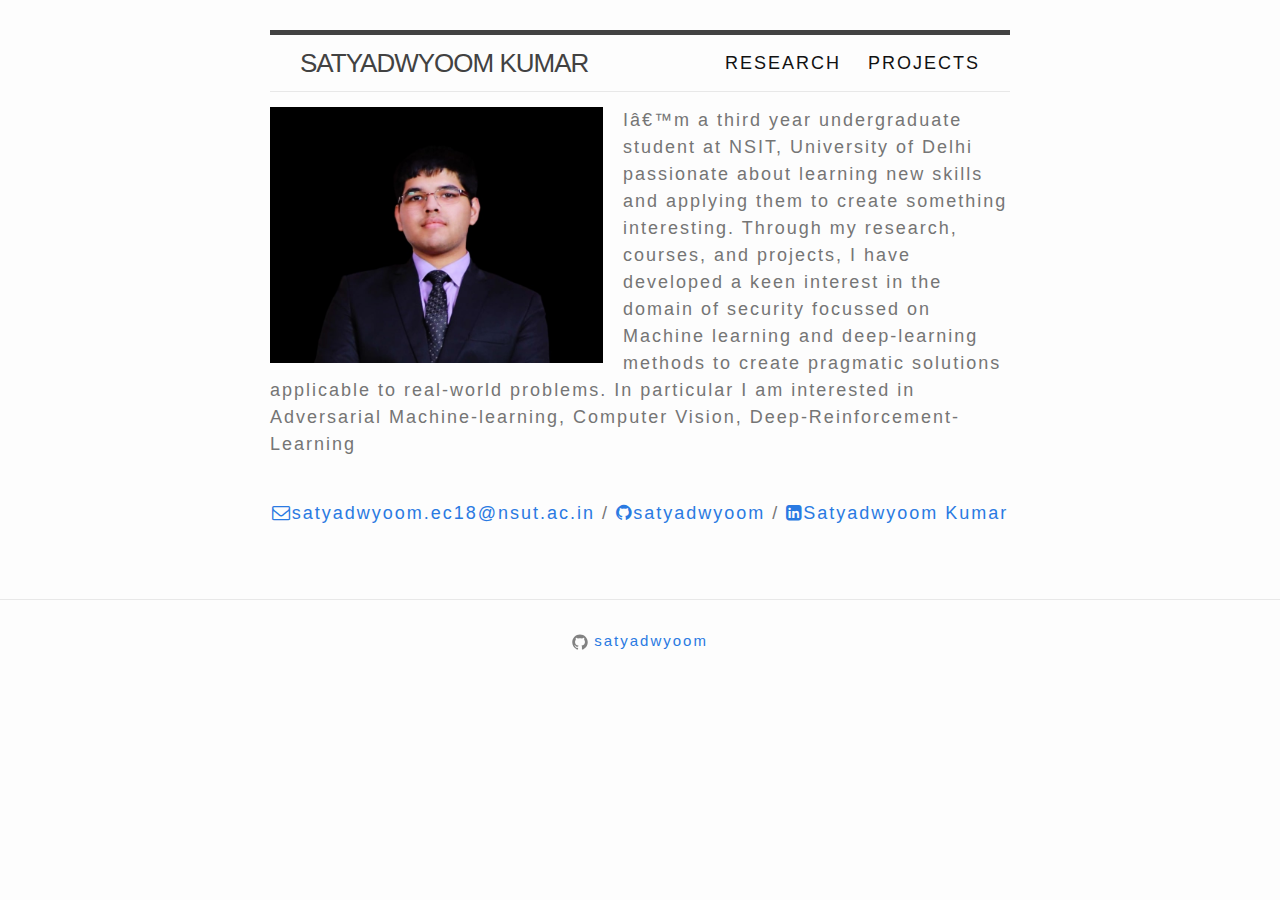
==== commit bae85ac8: "Update index.html" ====
--- a/index.html
+++ b/index.html
@@ -381,7 +381,7 @@
             <img src="assets/Zoo-Flow chart.png">
           
           <div class="researchtitle">
-            <b>A Zeroth Order-Optimised Adversarial Patch Attack</b><br> -- [Under Review IEEE DSAA-21]<br />
+            <b>A Zeroth Order-Optimised Adversarial Patch Attack</b><br> -- [Manuscript Under preparation]<br />
 
             
               <!-- [<a href="http://arxiv.org/abs/2006.09359">PDF</a>] -->
